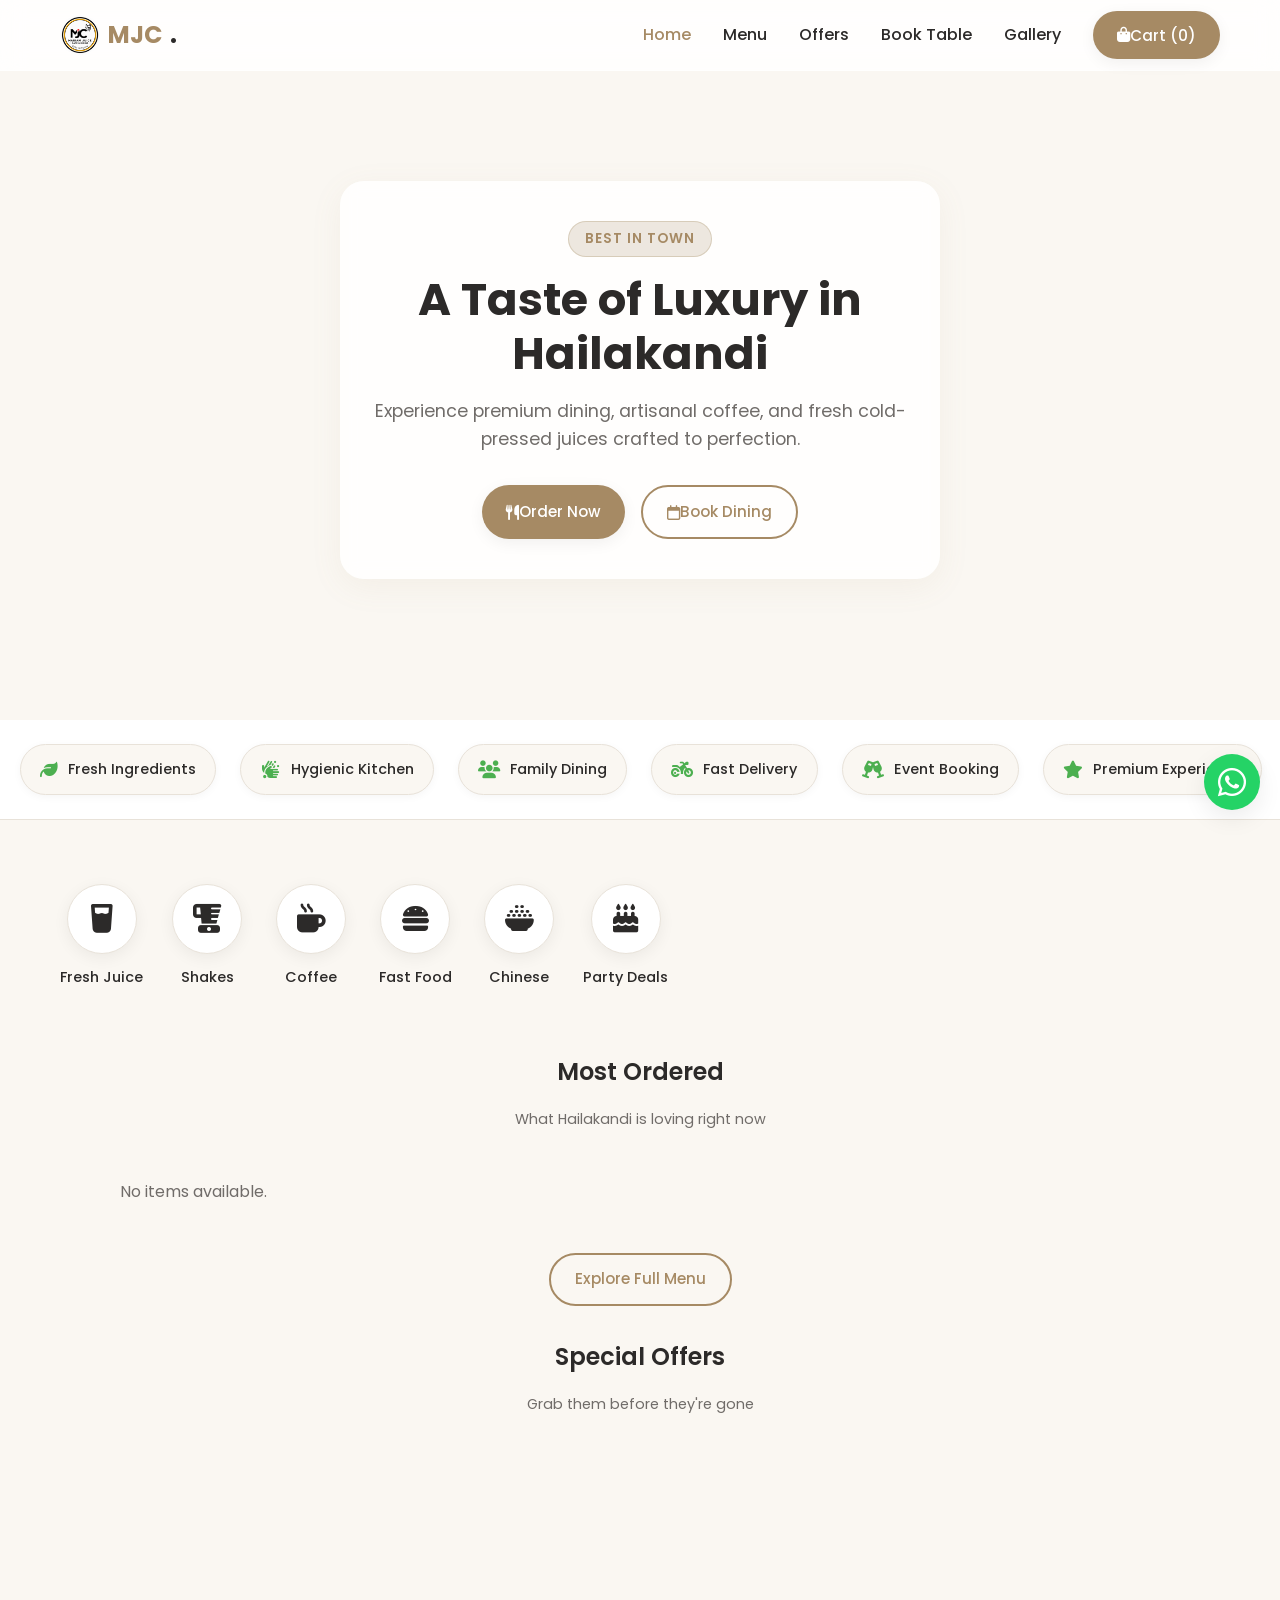
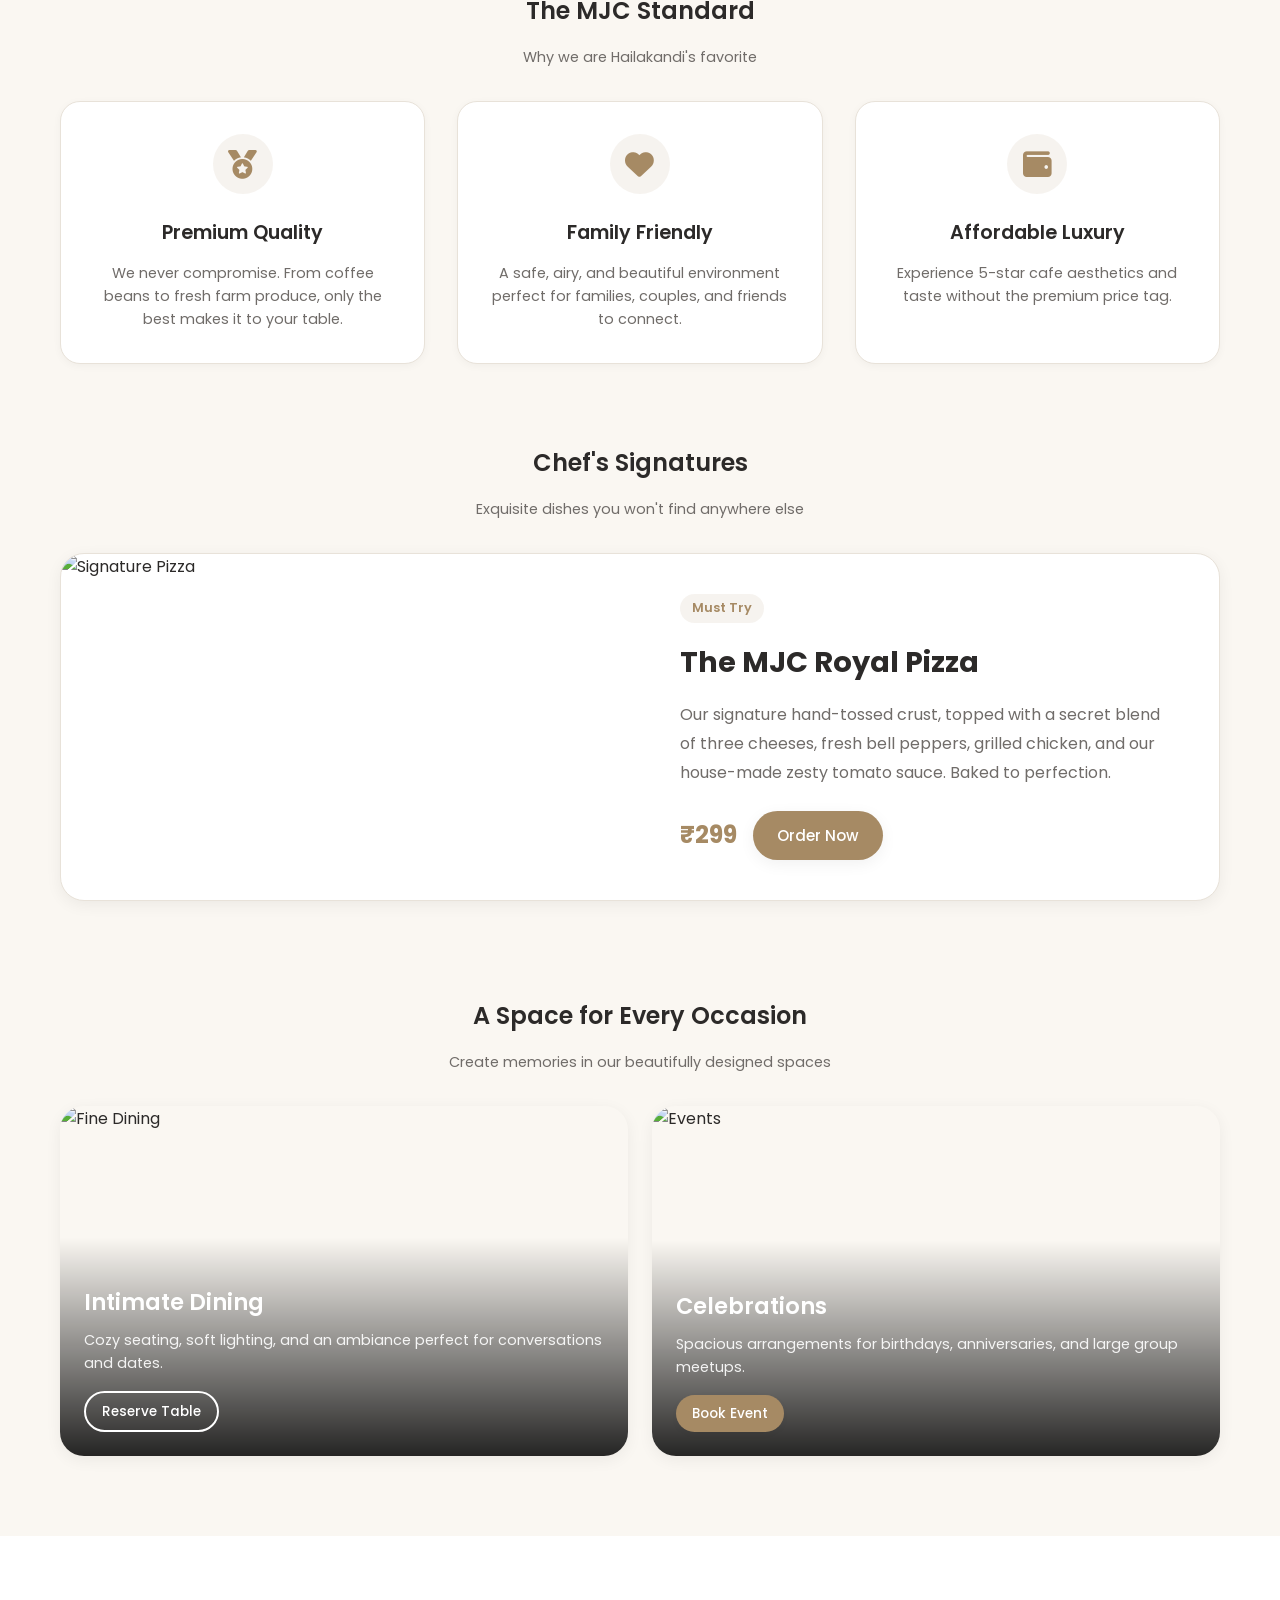
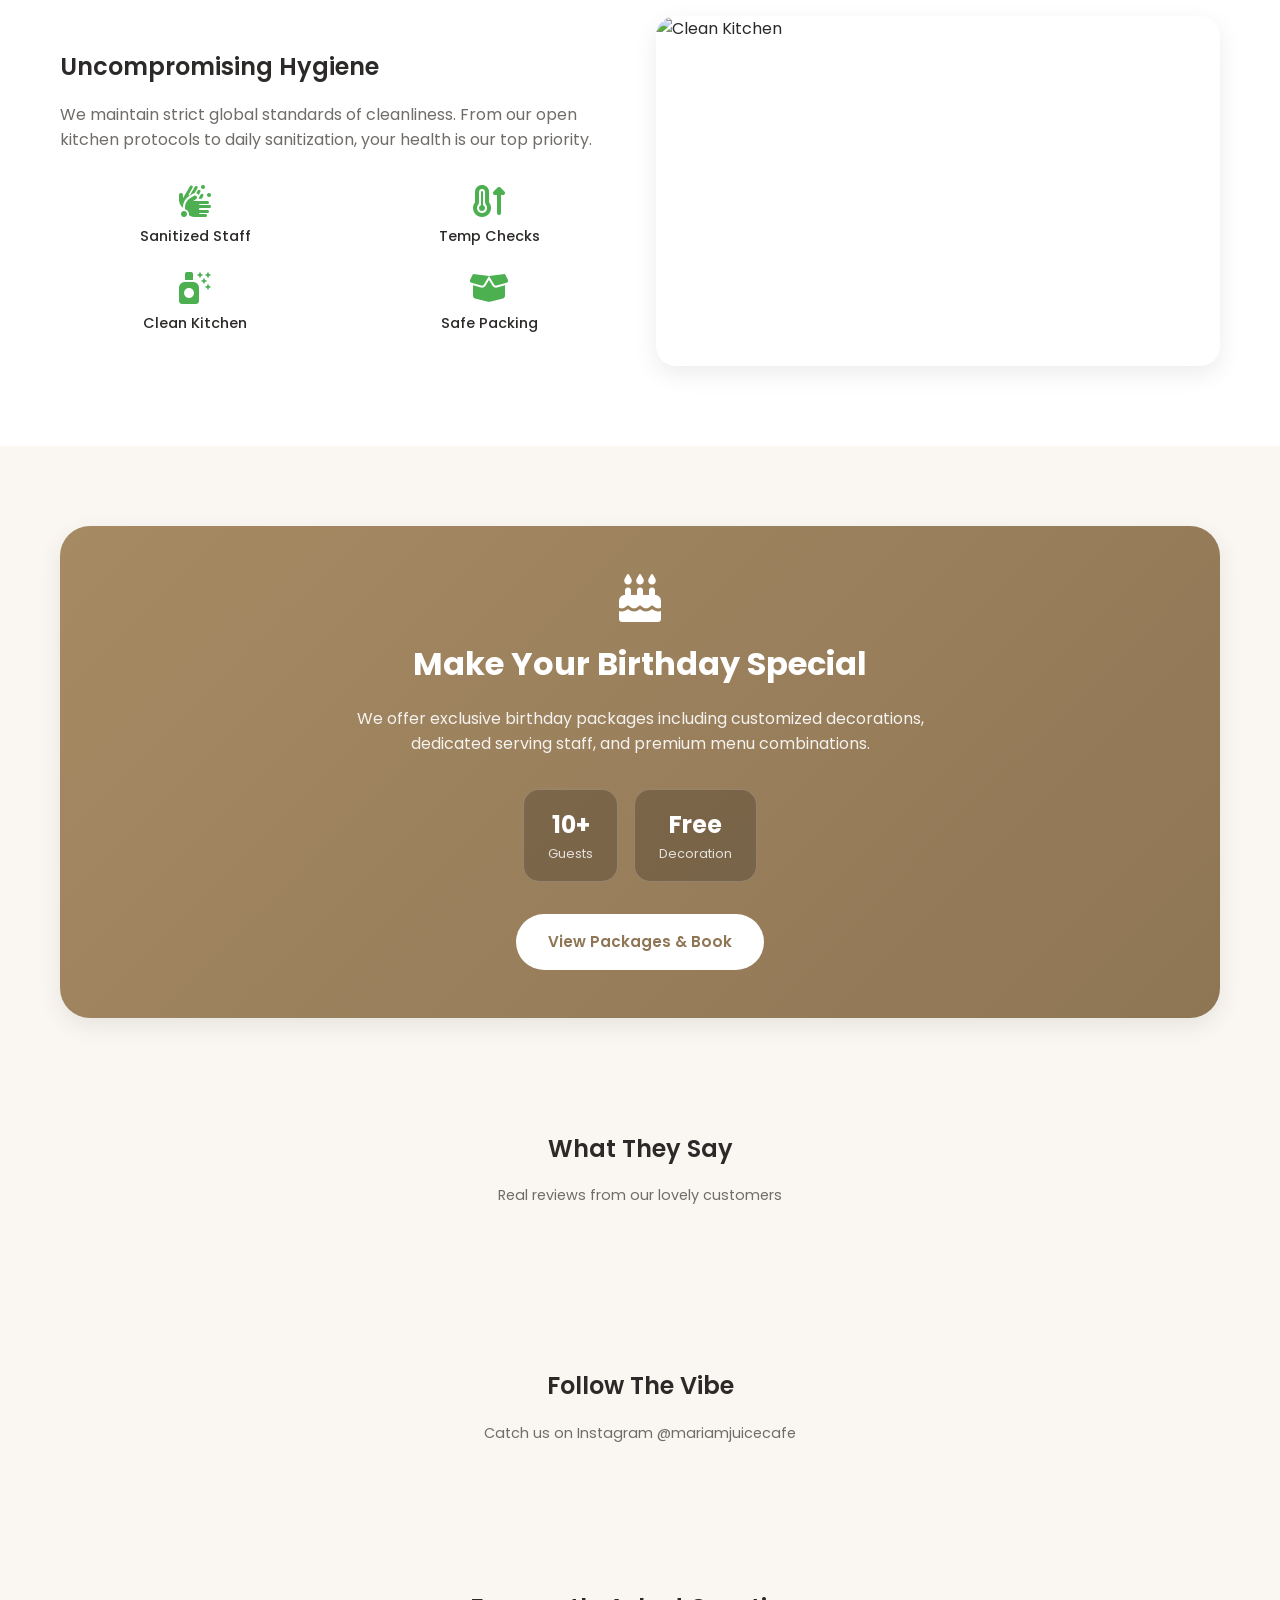
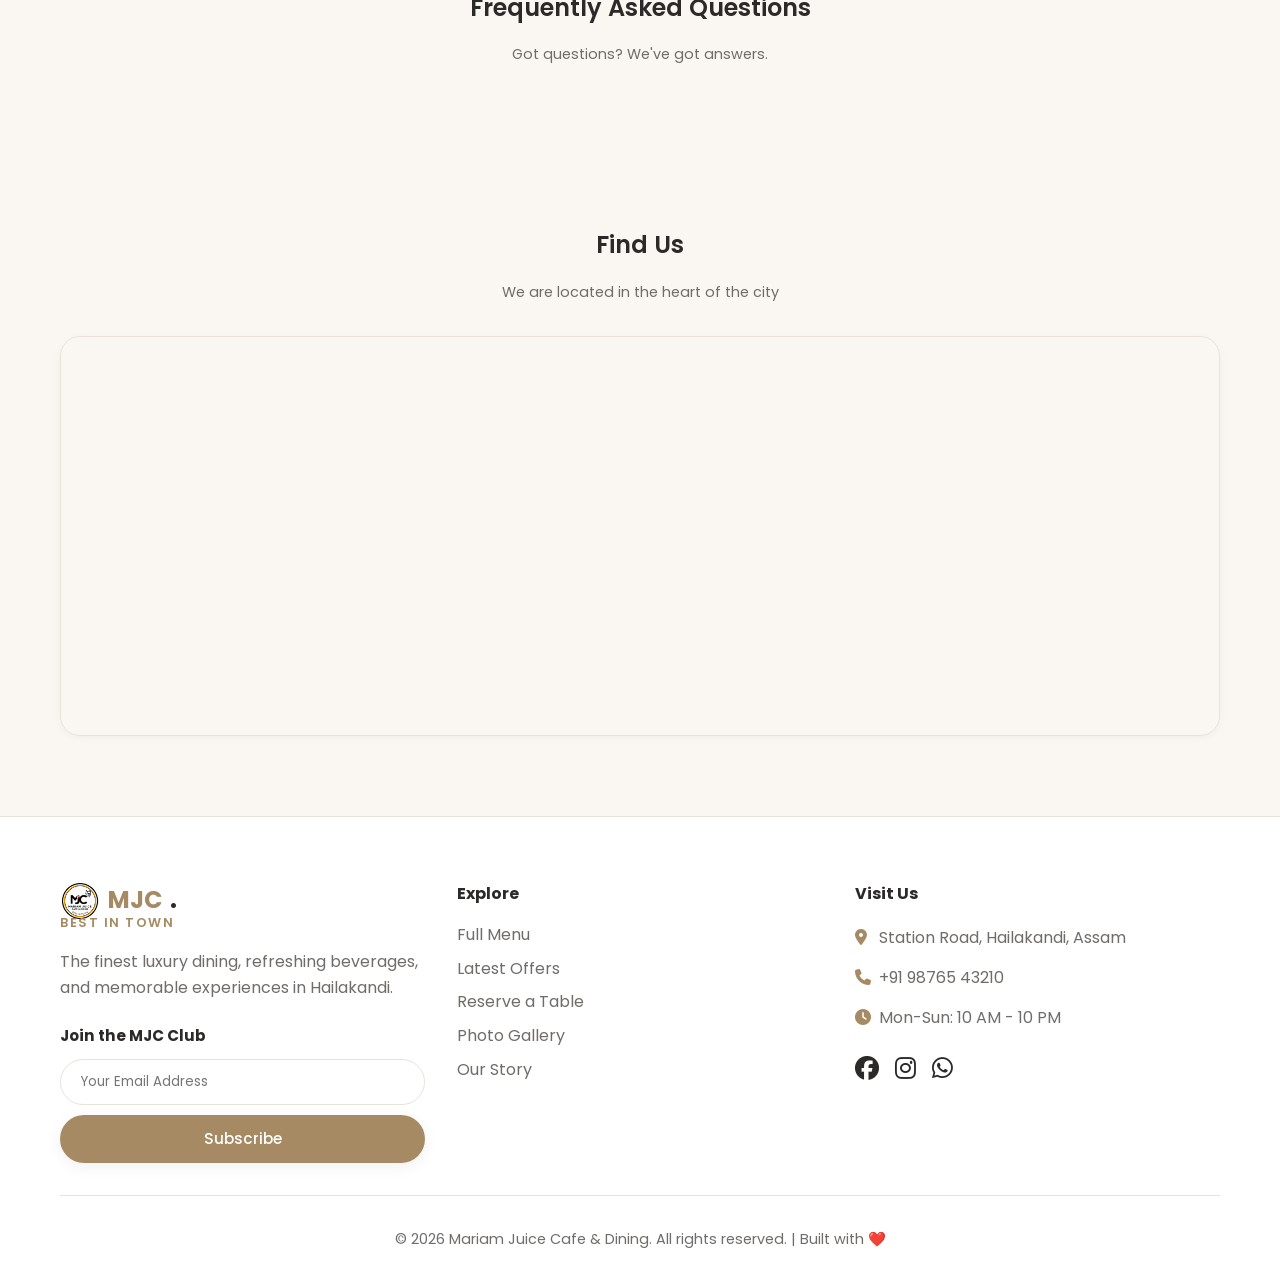
==== index.html @ 902be130 "Initial commit: MJC Dining full platform with admin panel, dynamic offers, WhatsApp checkout fix, ga" ====
<!DOCTYPE html>
<html lang="en">
<head>
    <meta charset="UTF-8">
    <meta name="viewport" content="width=device-width, initial-scale=1.0, maximum-scale=1.0, user-scalable=no">
    <title>Mariam Juice Cafe & Dining | Premium Dining & Delivery in Hailakandi</title>
    <meta name="description" content="Experience premium dining, fresh juices, and the best food in Hailakandi. Order online or book a table for family gatherings and birthday parties at Mariam Juice Cafe & Dining.">
    <meta name="keywords" content="best cafe in Hailakandi, juice cafe in Hailakandi, birthday party cafe in Hailakandi, family dining in Hailakandi, MJC">
    
    <!-- Styles -->
    <link rel="stylesheet" href="css/style.css">
    <link rel="stylesheet" href="css/responsive.css">
    <link rel="stylesheet" href="css/animations.css">
    <link rel="stylesheet" href="https://cdnjs.cloudflare.com/ajax/libs/font-awesome/6.4.0/css/all.min.css">
    <link rel="preload" href="https://fonts.googleapis.com/css2?family=Poppins:wght@300;400;500;600;700&display=swap" as="style">
</head>
<body>
    <!-- Global Loader -->
    <div id="page-loader" class="page-loader"><div class="loader-spinner"></div></div>

    <!-- Promo Banner Modal -->
    <div class="promo-overlay" id="promo-overlay" onclick="closePromo()">
        <div class="promo-modal" onclick="event.stopPropagation()">
            <button class="promo-close" onclick="closePromo()"><i class="fa-solid fa-xmark"></i></button>
            <img src="" id="promo-image" alt="Special Offer">
        </div>
    </div>

    <!-- Header -->
    <header class="header">
        <div class="container">
            <a href="index.html" class="logo">
                <img src="Image.jpg" alt="MJC Logo" class="brand-logo">
                MJC<span>.</span>
            </a>
            <nav class="desktop-nav">
                <a href="index.html" style="color: var(--primary-color);">Home</a>
                <a href="menu.html">Menu</a>
                <a href="offers.html">Offers</a>
                <a href="booking.html">Book Table</a>
                <a href="gallery.html">Gallery</a>
                <button class="btn btn-primary" onclick="toggleCart()"><i class="fa-solid fa-bag-shopping"></i> Cart (0)</button>
            </nav>
            <button class="mobile-menu-btn" aria-label="Menu" onclick="toggleMobileMenu()"><i class="fa-solid fa-bars"></i></button>
        </div>
    </header>

    <main>
        <!-- 1. PREMIUM HERO SECTION -->
        <section class="hero">
            <div class="container">
                <div class="hero-content animate-fade-in" id="dynamic-hero-container">
                    <span style="display:inline-block; background:rgba(166,138,100,0.2); color:var(--primary-color); padding:0.4rem 1rem; border-radius:30px; font-weight:600; font-size:0.85rem; letter-spacing:1px; margin-bottom:1rem; text-transform:uppercase; border:1px solid rgba(166,138,100,0.3);">Best In Town</span>
                    <h1 style="font-size: 2.8rem; font-weight: 700;">A Taste of Luxury in Hailakandi</h1>
                    <p style="font-size: 1.1rem;">Experience premium dining, artisanal coffee, and fresh cold-pressed juices crafted to perfection.</p>
                    <div class="hero-cta">
                        <a href="menu.html" class="btn btn-primary"><i class="fa-solid fa-utensils mr-2"></i> Order Now</a>
                        <a href="booking.html" class="btn btn-outline"><i class="fa-regular fa-calendar mr-2"></i> Book Dining</a>
                    </div>
                </div>
            </div>
        </section>

        <!-- 2. TRUST BAR -->
        <section class="trust-bar animate-fade-in delay-100">
            <div class="trust-item"><i class="fa-solid fa-leaf"></i> Fresh Ingredients</div>
            <div class="trust-item"><i class="fa-solid fa-hands-bubbles"></i> Hygienic Kitchen</div>
            <div class="trust-item"><i class="fa-solid fa-users"></i> Family Dining</div>
            <div class="trust-item"><i class="fa-solid fa-motorcycle"></i> Fast Delivery</div>
            <div class="trust-item"><i class="fa-solid fa-champagne-glasses"></i> Event Booking</div>
            <div class="trust-item"><i class="fa-solid fa-star"></i> Premium Experience</div>
        </section>

        <!-- 3. QUICK CATEGORY NAVIGATION -->
        <section class="categories container animate-fade-in delay-200">
            <div class="category-scroll">
                <div class="category-item" onclick="window.location.href='menu.html?cat=juice'">
                    <div class="category-icon"><i class="fa-solid fa-glass-water"></i></div>
                    <span>Fresh Juice</span>
                </div>
                <div class="category-item" onclick="window.location.href='menu.html?cat=shakes'">
                    <div class="category-icon"><i class="fa-solid fa-blender"></i></div>
                    <span>Shakes</span>
                </div>
                <div class="category-item" onclick="window.location.href='menu.html?cat=coffee'">
                    <div class="category-icon"><i class="fa-solid fa-mug-hot"></i></div>
                    <span>Coffee</span>
                </div>
                <div class="category-item" onclick="window.location.href='menu.html?cat=fastfood'">
                    <div class="category-icon"><i class="fa-solid fa-burger"></i></div>
                    <span>Fast Food</span>
                </div>
                <div class="category-item" onclick="window.location.href='menu.html?cat=chinese'">
                    <div class="category-icon"><i class="fa-solid fa-bowl-rice"></i></div>
                    <span>Chinese</span>
                </div>
                <div class="category-item" onclick="window.location.href='menu.html?cat=dining'">
                    <div class="category-icon"><i class="fa-solid fa-cake-candles"></i></div>
                    <span>Party Deals</span>
                </div>
            </div>
        </section>

        <!-- 4. FEATURED BEST SELLERS -->
        <section class="container mb-4">
            <h2 class="section-title">Most Ordered</h2>
            <span class="section-subtitle">What Hailakandi is loving right now</span>
            
            <div class="food-grid" id="dynamic-bestsellers-container">
                <!-- Bestsellers injected via JS -->
                <div class="skeleton" style="height: 250px; border-radius: 16px;"></div>
                <div class="skeleton" style="height: 250px; border-radius: 16px;"></div>
                <div class="skeleton" style="height: 250px; border-radius: 16px;"></div>
            </div>
            
            <div class="text-center mt-3" style="margin-top: 2rem;">
                <a href="menu.html" class="btn btn-outline">Explore Full Menu</a>
            </div>
        </section>

        <!-- DYNAMIC OFFERS SECTION -->
        <section class="container mb-4" style="padding-bottom: 2rem;">
            <h2 class="section-title">Special Offers</h2>
            <span class="section-subtitle">Grab them before they're gone</span>
            <div id="dynamic-offers-container" style="display: flex; gap: 1.5rem; overflow-x: auto; padding: 1rem 5px; scrollbar-width: none; scroll-snap-type: x mandatory;">
                <!-- Offers injected via JS -->
            </div>
        </section>

        <!-- 5. WHY CHOOSE MARIAM JUICE CAFE -->
        <section class="container mb-4" style="padding-top: 3rem; padding-bottom: 3rem;">
            <h2 class="section-title">The MJC Standard</h2>
            <span class="section-subtitle">Why we are Hailakandi's favorite</span>
            
            <div class="why-grid">
                <div class="why-card">
                    <div class="why-icon"><i class="fa-solid fa-medal"></i></div>
                    <h3 class="why-title">Premium Quality</h3>
                    <p class="why-desc">We never compromise. From coffee beans to fresh farm produce, only the best makes it to your table.</p>
                </div>
                <div class="why-card">
                    <div class="why-icon"><i class="fa-solid fa-heart"></i></div>
                    <h3 class="why-title">Family Friendly</h3>
                    <p class="why-desc">A safe, airy, and beautiful environment perfect for families, couples, and friends to connect.</p>
                </div>
                <div class="why-card">
                    <div class="why-icon"><i class="fa-solid fa-wallet"></i></div>
                    <h3 class="why-title">Affordable Luxury</h3>
                    <p class="why-desc">Experience 5-star cafe aesthetics and taste without the premium price tag.</p>
                </div>
            </div>
        </section>

        <!-- 6. SIGNATURE SPECIALS SECTION -->
        <section class="container mb-4" style="padding-bottom: 2rem;">
            <h2 class="section-title">Chef's Signatures</h2>
            <span class="section-subtitle">Exquisite dishes you won't find anywhere else</span>

            <div class="signature-card hover-lift">
                <img src="https://images.unsplash.com/photo-1600803907087-f56d462fd26b?q=80&w=800&auto=format&fit=crop" alt="Signature Pizza" class="signature-img" loading="lazy">
                <div class="signature-content">
                    <span class="signature-badge">Must Try</span>
                    <h3 style="font-size: 1.8rem; margin-bottom: 1rem;">The MJC Royal Pizza</h3>
                    <p style="color: var(--text-light); margin-bottom: 1.5rem; line-height: 1.8;">Our signature hand-tossed crust, topped with a secret blend of three cheeses, fresh bell peppers, grilled chicken, and our house-made zesty tomato sauce. Baked to perfection.</p>
                    <div style="display: flex; align-items: center; gap: 1rem;">
                        <span style="font-size: 1.5rem; font-weight: 700; color: var(--primary-color);">₹299</span>
                        <button class="btn btn-primary" onclick="addToCart(10, 'The MJC Royal Pizza', 299)">Order Now</button>
                    </div>
                </div>
            </div>
        </section>

        <!-- 7. DINING EXPERIENCE SHOWCASE -->
        <section class="container mb-4" style="padding-bottom: 3rem;">
            <h2 class="section-title">A Space for Every Occasion</h2>
            <span class="section-subtitle">Create memories in our beautifully designed spaces</span>
            
            <div class="experience-grid">
                <div class="experience-card">
                    <img src="https://images.unsplash.com/photo-1555396273-367ea4eb4db5?q=80&w=800&auto=format&fit=crop" alt="Fine Dining" loading="lazy">
                    <div class="experience-overlay">
                        <h3 class="experience-title">Intimate Dining</h3>
                        <p class="experience-desc">Cozy seating, soft lighting, and an ambiance perfect for conversations and dates.</p>
                        <a href="booking.html" class="btn btn-outline" style="border-color: white; color: white; padding: 0.5rem 1rem; font-size: 0.85rem;">Reserve Table</a>
                    </div>
                </div>
                <div class="experience-card">
                    <img src="https://images.unsplash.com/photo-1530103862676-de8892437190?q=80&w=800&auto=format&fit=crop" alt="Events" loading="lazy">
                    <div class="experience-overlay">
                        <h3 class="experience-title">Celebrations</h3>
                        <p class="experience-desc">Spacious arrangements for birthdays, anniversaries, and large group meetups.</p>
                        <a href="booking.html" class="btn btn-primary" style="padding: 0.5rem 1rem; font-size: 0.85rem;">Book Event</a>
                    </div>
                </div>
            </div>
        </section>

        <!-- 8. HYGIENE & SAFETY SECTION -->
        <section class="hygiene-section">
            <div class="container hygiene-content">
                <div class="hygiene-text">
                    <h2 class="section-title" style="text-align: left;">Uncompromising Hygiene</h2>
                    <p style="color: var(--text-light);">We maintain strict global standards of cleanliness. From our open kitchen protocols to daily sanitization, your health is our top priority.</p>
                    <div class="hygiene-features">
                        <div class="hygiene-feature">
                            <i class="fa-solid fa-hands-bubbles hygiene-icon"></i>
                            <p>Sanitized Staff</p>
                        </div>
                        <div class="hygiene-feature">
                            <i class="fa-solid fa-temperature-arrow-up hygiene-icon"></i>
                            <p>Temp Checks</p>
                        </div>
                        <div class="hygiene-feature">
                            <i class="fa-solid fa-spray-can-sparkles hygiene-icon"></i>
                            <p>Clean Kitchen</p>
                        </div>
                        <div class="hygiene-feature">
                            <i class="fa-solid fa-box-open hygiene-icon"></i>
                            <p>Safe Packing</p>
                        </div>
                    </div>
                </div>
                <div style="flex: 1; border-radius: 20px; overflow: hidden; box-shadow: var(--shadow-lg);">
                    <img src="https://images.unsplash.com/photo-1583394838336-acd977736f90?q=80&w=800&auto=format&fit=crop" alt="Clean Kitchen" loading="lazy" style="width: 100%; height: 350px; object-fit: cover;">
                </div>
            </div>
        </section>

        <!-- 10. BIRTHDAY & EVENT BOOKING SECTION -->
        <section class="container" style="padding: 5rem 20px;">
            <div style="background: linear-gradient(135deg, var(--primary-color), var(--primary-dark)); border-radius: 30px; padding: 3rem 2rem; color: white; text-align: center; box-shadow: var(--shadow-lg);">
                <i class="fa-solid fa-cake-candles" style="font-size: 3rem; margin-bottom: 1rem; color: #FFF;"></i>
                <h2 style="font-size: 2rem; font-weight: 700; margin-bottom: 1rem;">Make Your Birthday Special</h2>
                <p style="max-width: 600px; margin: 0 auto 2rem; opacity: 0.9;">We offer exclusive birthday packages including customized decorations, dedicated serving staff, and premium menu combinations.</p>
                <div style="display: flex; justify-content: center; gap: 1rem; flex-wrap: wrap;">
                    <div style="background: rgba(0,0,0,0.2); padding: 1rem 1.5rem; border-radius: 16px; border: 1px solid rgba(255,255,255,0.2);">
                        <div style="font-size: 1.5rem; font-weight: 700;">10+</div>
                        <div style="font-size: 0.8rem; opacity: 0.8;">Guests</div>
                    </div>
                    <div style="background: rgba(0,0,0,0.2); padding: 1rem 1.5rem; border-radius: 16px; border: 1px solid rgba(255,255,255,0.2);">
                        <div style="font-size: 1.5rem; font-weight: 700;">Free</div>
                        <div style="font-size: 0.8rem; opacity: 0.8;">Decoration</div>
                    </div>
                </div>
                <a href="booking.html" class="btn" style="background: white; color: var(--primary-dark); margin-top: 2rem; padding: 1rem 2rem; font-weight: 600;">View Packages & Book</a>
            </div>
        </section>

        <!-- 13. CUSTOMER TESTIMONIALS -->
        <section class="container mb-4" style="padding-top: 2rem;">
            <h2 class="section-title">What They Say</h2>
            <span class="section-subtitle">Real reviews from our lovely customers</span>
            
            <div class="testimonial-scroll" id="dynamic-testimonials-container">
                <!-- Testimonials injected via JS -->
            </div>
        </section>

        <!-- 14. INSTAGRAM / REELS INSPIRED SECTION -->
        <section class="container mb-4" style="padding-top: 3rem;">
            <h2 class="section-title">Follow The Vibe</h2>
            <span class="section-subtitle">Catch us on Instagram @mariamjuicecafe</span>
            
            <div class="reels-scroll" id="dynamic-reels-container">
                <!-- Reels injected via JS -->
            </div>
        </section>

        <!-- 15. FAQ SECTION -->
        <section class="container mb-4" style="padding-top: 3rem; padding-bottom: 3rem;">
            <h2 class="section-title">Frequently Asked Questions</h2>
            <span class="section-subtitle">Got questions? We've got answers.</span>
            
            <div class="faq-container" id="dynamic-faq-container">
                <!-- FAQs injected via JS -->
            </div>
        </section>

        <!-- GOOGLE MAPS LOCATION SECTION -->
        <section class="container mb-4" style="padding-top: 3rem; padding-bottom: 3rem;">
            <h2 class="section-title">Find Us</h2>
            <span class="section-subtitle">We are located in the heart of the city</span>
            <div style="border-radius: 20px; overflow: hidden; box-shadow: var(--shadow-sm); border: 1px solid var(--border-color); height: 400px; width: 100%;">
                <iframe src="https://www.google.com/maps/embed?pb=!1m18!1m12!1m3!1d14486.279815033486!2d92.5539708!3d24.6816568!2m3!1f0!2f0!3f0!3m2!1i1024!2i768!4f13.1!3m3!1m2!1s0x374e2d3bb7e5c947%3A0xc6e4b9be5ea42a17!2sHailakandi%2C%20Assam!5e0!3m2!1sen!2sin!4v1700000000000!5m2!1sen!2sin" width="100%" height="100%" style="border:0;" allowfullscreen="" loading="lazy" referrerpolicy="no-referrer-when-downgrade"></iframe>
            </div>
        </section>

    </main>

    <!-- 16 & 17. PREMIUM FOOTER WITH MAPS -->
    <footer>
        <div class="container">
            <div class="footer-content" style="grid-template-columns: repeat(auto-fit, minmax(250px, 1fr));">
                
                <!-- Brand & Newsletter -->
                <div class="footer-brand">
                    <a href="index.html" class="logo"><img src="Image.jpg" alt="MJC Logo" class="brand-logo"> MJC<span>.</span></a>
                    <span style="display:block; font-size:0.8rem; color:var(--primary-color); font-weight:600; letter-spacing:1.5px; text-transform:uppercase; margin-bottom:1rem; margin-top:-0.5rem;">Best In Town</span>
                    <p style="margin-bottom: 1.5rem;">The finest luxury dining, refreshing beverages, and memorable experiences in Hailakandi.</p>
                    
                    <div class="footer-newsletter">
                        <h4 style="margin-bottom: 10px; font-size: 0.95rem;">Join the MJC Club</h4>
                        <input type="email" placeholder="Your Email Address">
                        <button class="btn btn-primary">Subscribe</button>
                    </div>
                </div>
                
                <!-- Quick Links -->
                <div class="footer-links">
                    <h4>Explore</h4>
                    <ul>
                        <li><a href="menu.html">Full Menu</a></li>
                        <li><a href="offers.html">Latest Offers</a></li>
                        <li><a href="booking.html">Reserve a Table</a></li>
                        <li><a href="gallery.html">Photo Gallery</a></li>
                        <li><a href="about.html">Our Story</a></li>
                    </ul>
                </div>

                <!-- Contact Info -->
                <div class="footer-links">
                    <h4>Visit Us</h4>
                    <ul style="color: var(--text-light); line-height: 2;">
                        <li><i class="fa-solid fa-location-dot" style="width: 20px; color: var(--primary-color);"></i> Station Road, Hailakandi, Assam</li>
                        <li><i class="fa-solid fa-phone" style="width: 20px; color: var(--primary-color);"></i> +91 98765 43210</li>
                        <li><i class="fa-solid fa-clock" style="width: 20px; color: var(--primary-color);"></i> Mon-Sun: 10 AM - 10 PM</li>
                    </ul>
                    <div style="margin-top: 1rem; display: flex; gap: 1rem;">
                        <a href="#" aria-label="Facebook" style="font-size: 1.5rem; color: var(--text-main); transition: color 0.2s;"><i class="fa-brands fa-facebook"></i></a>
                        <a href="#" aria-label="Instagram" style="font-size: 1.5rem; color: var(--text-main); transition: color 0.2s;"><i class="fa-brands fa-instagram"></i></a>
                        <a href="https://wa.me/919876543210" target="_blank" aria-label="WhatsApp" style="font-size: 1.5rem; color: var(--text-main); transition: color 0.2s;"><i class="fa-brands fa-whatsapp"></i></a>
                    </div>
                </div>
            </div>
            
            <div class="footer-bottom">
                <p>&copy; 2026 Mariam Juice Cafe & Dining. All rights reserved. | Built with ❤️</p>
            </div>
        </div>
    </footer>

    <!-- Mobile Bottom Navigation -->
    <nav class="bottom-nav">
        <a href="index.html" class="nav-item active">
            <i class="fa-solid fa-house nav-icon"></i>
            <span class="nav-label">Home</span>
        </a>
        <a href="menu.html" class="nav-item">
            <i class="fa-solid fa-utensils nav-icon"></i>
            <span class="nav-label">Menu</span>
        </a>
        <a href="booking.html" class="nav-item">
            <i class="fa-regular fa-calendar-check nav-icon"></i>
            <span class="nav-label">Book</span>
        </a>
        <a href="#" class="nav-item" onclick="toggleCart(); return false;">
            <i class="fa-solid fa-bag-shopping nav-icon"></i>
            <span class="nav-label">Cart</span>
        </a>
    </nav>

    <!-- Floating WhatsApp Button -->
    <a href="https://wa.me/919876543210" class="floating-whatsapp" target="_blank" aria-label="Chat on WhatsApp">
        <i class="fa-brands fa-whatsapp"></i>
    </a>

    <!-- Cart Overlay & Drawer -->
    <div class="cart-overlay" onclick="toggleCart()"></div>
    <div class="cart-drawer" id="cart-drawer">
        <div class="cart-header">
            <h3>Your Order</h3>
            <button onclick="toggleCart()" style="font-size: 1.2rem; color: var(--text-light); border:none; background:none; cursor:pointer;"><i class="fa-solid fa-xmark"></i></button>
        </div>
        <div class="cart-items" id="cart-items-container"></div>
        <div class="cart-footer">
            <div class="form-group" style="margin-bottom: 0.5rem;">
                <input type="text" id="cart-name" class="form-control" placeholder="Your Name *" required style="padding: 0.6rem 1rem; font-size: 0.9rem;">
            </div>
            <div class="form-group" style="margin-bottom: 0.5rem;">
                <input type="text" id="cart-phone" class="form-control" placeholder="Contact Number *" required style="padding: 0.6rem 1rem; font-size: 0.9rem;">
            </div>
            <div class="form-group" style="margin-bottom: 0.5rem;">
                <textarea id="cart-address" class="form-control" placeholder="Delivery Address *" required style="padding: 0.6rem 1rem; font-size: 0.9rem; min-height: 60px;"></textarea>
            </div>
            <div class="form-group" style="margin-bottom: 1rem;">
                <input type="text" id="cart-coupon" class="form-control" placeholder="Coupon Code (Optional)" style="padding: 0.6rem 1rem; font-size: 0.9rem; border: 1px dashed var(--primary-color);">
            </div>
            <div style="display: flex; justify-content: space-between; margin-bottom: 1rem; font-weight: 600; font-size: 1.1rem;">
                <span>Total:</span>
                <span id="cart-total-price">₹0</span>
            </div>
            <button class="btn btn-primary" style="width: 100%; border:none; cursor:pointer;" onclick="checkoutViaWhatsApp()">
                <i class="fa-brands fa-whatsapp" style="margin-right: 8px;"></i> Checkout via WhatsApp
            </button>
        </div>
    </div>

    <!-- Mobile Nav Drawer -->
    <div class="mobile-nav-drawer" id="mobile-nav-drawer">
        <div style="display:flex; justify-content:space-between; align-items:center; margin-bottom:2rem;">
            <h2 style="font-size:1.5rem; color:var(--primary-color);">MJC.</h2>
            <button onclick="toggleMobileMenu()" style="font-size:1.5rem; color:var(--text-main);"><i class="fa-solid fa-xmark"></i></button>
        </div>
        <a href="index.html">Home</a>
        <a href="menu.html">Menu</a>
        <a href="offers.html">Offers</a>
        <a href="booking.html">Book Table</a>
        <a href="gallery.html">Gallery</a>
        <a href="about.html">About</a>
        <a href="contact.html">Contact</a>
    </div>

    <!-- Scripts -->
    <script src="https://cdn.jsdelivr.net/npm/@supabase/supabase-js@2"></script>
    <script src="js/supabase.js"></script>
    <script src="js/app.js"></script>
    <script src="js/cart.js?v=3"></script>
    <script>
        // FAQ Accordion Logic for Homepage
        document.addEventListener('DOMContentLoaded', () => {
            const faqItems = document.querySelectorAll('.faq-item');
            faqItems.forEach(item => {
                const questionBtn = item.querySelector('.faq-question');
                questionBtn.addEventListener('click', () => {
                    const isActive = item.classList.contains('active');
                    
                    // Close all
                    faqItems.forEach(faq => faq.classList.remove('active'));
                    
                    // Toggle current
                    if (!isActive) {
                        item.classList.add('active');
                    }
                });
            });
        });
    </script>
</body>
</html>
---- css/style.css ----
/* Google Fonts: Poppins */
@import url('https://fonts.googleapis.com/css2?family=Poppins:wght@300;400;500;600;700&display=swap');

:root {
  /* Color Palette */
  --bg-color: #FAF7F2;
  --surface-color: #FFFFFF;
  --primary-color: #A68A64; /* Light coffee / beige */
  --primary-dark: #8E7554;
  --accent-color: #4CAF50; /* Subtle green accent */
  --text-main: #2C2A29;
  --text-light: #706C69;
  --text-inverse: #FFFFFF;
  --border-color: #E8E2D9;
  
  /* Glassmorphism */
  --glass-bg: rgba(255, 255, 255, 0.85);
  --glass-border: rgba(255, 255, 255, 0.5);
  --glass-shadow: 0 8px 32px rgba(166, 138, 100, 0.08);

  /* Shadows */
  --shadow-sm: 0 2px 8px rgba(0,0,0,0.04);
  --shadow-md: 0 4px 16px rgba(0,0,0,0.06);
  --shadow-lg: 0 8px 24px rgba(0,0,0,0.08);

  /* Typography */
  --font-main: 'Poppins', sans-serif;
  
  /* Transitions */
  --transition-fast: 0.2s ease-in-out;
  --transition-smooth: 0.3s cubic-bezier(0.4, 0, 0.2, 1);
}

/* Reset & Base */
* {
  margin: 0;
  padding: 0;
  box-sizing: border-box;
}

html {
  scroll-behavior: smooth;
  font-size: 16px;
}

body {
  font-family: var(--font-main);
  background-color: var(--bg-color);
  color: var(--text-main);
  line-height: 1.6;
  -webkit-font-smoothing: antialiased;
  -moz-osx-font-smoothing: grayscale;
  overflow-x: hidden;
  padding-bottom: 80px; /* Space for bottom nav on mobile */
}

a {
  text-decoration: none;
  color: inherit;
}

ul {
  list-style: none;
}

img {
  max-width: 100%;
  height: auto;
  display: block;
}

button {
  cursor: pointer;
  border: none;
  background: none;
  font-family: inherit;
}

/* Utilities */
.container {
  width: 100%;
  max-width: 1200px;
  margin: 0 auto;
  padding: 0 20px;
}

.section-title {
  font-size: 1.5rem;
  font-weight: 600;
  color: var(--text-main);
  margin-bottom: 1rem;
  text-align: center;
}

.section-subtitle {
  font-size: 0.9rem;
  color: var(--text-light);
  text-align: center;
  margin-bottom: 2rem;
  display: block;
}

/* Buttons */
.btn {
  display: inline-flex;
  align-items: center;
  justify-content: center;
  padding: 0.8rem 1.5rem;
  border-radius: 50px;
  font-weight: 500;
  font-size: 0.95rem;
  transition: var(--transition-smooth);
}

.btn-primary {
  background-color: var(--primary-color);
  color: var(--text-inverse);
  box-shadow: var(--shadow-md);
}

.btn-primary:hover {
  background-color: var(--primary-dark);
  transform: translateY(-2px);
}

.btn-accent {
  background-color: var(--accent-color);
  color: var(--text-inverse);
  box-shadow: var(--shadow-md);
}

.btn-outline {
  border: 2px solid var(--primary-color);
  color: var(--primary-color);
}

/* Header & Glass Navbar */
.header {
  position: fixed;
  top: 0;
  left: 0;
  width: 100%;
  z-index: 1000;
  background: var(--glass-bg);
  backdrop-filter: blur(12px);
  -webkit-backdrop-filter: blur(12px);
  border-bottom: 1px solid var(--glass-border);
  transition: var(--transition-smooth);
}

.header .container {
  display: flex;
  align-items: center;
  justify-content: space-between;
  height: 70px;
}

.logo {
  font-size: 1.5rem;
  font-weight: 700;
  color: var(--primary-color);
  display: flex;
  align-items: center;
  gap: 8px;
}

.logo span {
  color: var(--text-main);
}

.desktop-nav {
  display: none; /* Hidden on mobile by default */
}
.mobile-menu-btn {
  display: block; /* Visible on mobile */
  font-size: 1.5rem;
  color: var(--text-main);
}
@media (min-width: 768px) {
  .mobile-menu-btn { display: none; }
}

/* Hero Section */
.hero {
  padding-top: 100px;
  padding-bottom: 60px;
  min-height: 80vh;
  display: flex;
  align-items: center;
  text-align: center;
  background: linear-gradient(180deg, rgba(250,247,242,0) 0%, rgba(250,247,242,1) 100%), url('https://images.unsplash.com/photo-1554118811-1e0d58224f24?q=80&w=2047&auto=format&fit=crop') center/cover no-repeat;
}

.hero-content {
  background: var(--glass-bg);
  backdrop-filter: blur(8px);
  -webkit-backdrop-filter: blur(8px);
  padding: 2.5rem 1.5rem;
  border-radius: 24px;
  box-shadow: var(--glass-shadow);
  max-width: 600px;
  margin: 0 auto;
}

.hero h1 {
  font-size: 2.5rem;
  line-height: 1.2;
  margin-bottom: 1rem;
  color: var(--text-main);
}

.hero p {
  font-size: 1rem;
  color: var(--text-light);
  margin-bottom: 2rem;
}

.hero-cta {
  display: flex;
  gap: 1rem;
  justify-content: center;
  flex-wrap: wrap;
}

/* Category Scroll */
.categories {
  padding: 3rem 0;
}

.category-scroll {
  display: flex;
  overflow-x: auto;
  gap: 1.5rem;
  padding: 1rem 20px;
  scroll-snap-type: x mandatory;
  -ms-overflow-style: none; /* IE and Edge */
  scrollbar-width: none; /* Firefox */
}

.category-scroll::-webkit-scrollbar {
  display: none;
}

.category-item {
  flex: 0 0 auto;
  scroll-snap-align: start;
  display: flex;
  flex-direction: column;
  align-items: center;
  gap: 0.8rem;
  cursor: pointer;
  transition: var(--transition-fast);
}

.category-icon {
  width: 70px;
  height: 70px;
  border-radius: 50%;
  background: var(--surface-color);
  box-shadow: var(--shadow-md);
  display: flex;
  align-items: center;
  justify-content: center;
  font-size: 1.8rem;
  border: 1px solid var(--border-color);
  transition: var(--transition-fast);
}

.category-item:hover .category-icon {
  transform: translateY(-5px);
  border-color: var(--primary-color);
  box-shadow: var(--shadow-lg);
}

.category-item span {
  font-size: 0.9rem;
  font-weight: 500;
  color: var(--text-main);
}

/* Food Cards / Best Sellers */
.food-grid {
  display: grid;
  grid-template-columns: repeat(auto-fill, minmax(280px, 1fr));
  gap: 2rem;
  padding: 1rem 0;
}

.food-card {
  background: var(--surface-color);
  border-radius: 20px;
  overflow: hidden;
  box-shadow: var(--shadow-sm);
  transition: var(--transition-smooth);
  border: 1px solid var(--border-color);
  display: flex;
  flex-direction: column;
}

.food-card:hover {
  box-shadow: var(--shadow-lg);
  transform: translateY(-5px);
}

.food-img-container {
  position: relative;
  width: 100%;
  height: 200px;
  overflow: hidden;
}

.food-img-container img {
  width: 100%;
  height: 100%;
  object-fit: cover;
  transition: transform 0.5s ease;
}

.food-card:hover .food-img-container img {
  transform: scale(1.05);
}

.food-badge {
  position: absolute;
  top: 10px;
  left: 10px;
  background: var(--glass-bg);
  backdrop-filter: blur(4px);
  padding: 4px 12px;
  border-radius: 20px;
  font-size: 0.75rem;
  font-weight: 600;
  color: var(--accent-color);
}

.food-info {
  padding: 1.2rem;
  flex-grow: 1;
  display: flex;
  flex-direction: column;
}

.food-title {
  font-size: 1.1rem;
  font-weight: 600;
  margin-bottom: 0.3rem;
}

.food-desc {
  font-size: 0.85rem;
  color: var(--text-light);
  margin-bottom: 1rem;
  display: -webkit-box;
  -webkit-line-clamp: 2;
  -webkit-box-orient: vertical;
  overflow: hidden;
}

.food-footer {
  margin-top: auto;
  display: flex;
  justify-content: space-between;
  align-items: center;
}

.food-price {
  font-size: 1.2rem;
  font-weight: 700;
  color: var(--primary-color);
}

.add-btn {
  background: var(--surface-color);
  border: 1px solid var(--primary-color);
  color: var(--primary-color);
  width: 36px;
  height: 36px;
  border-radius: 50%;
  display: flex;
  align-items: center;
  justify-content: center;
  font-size: 1.2rem;
  transition: var(--transition-fast);
}

.add-btn:hover {
  background: var(--primary-color);
  color: var(--text-inverse);
}

/* Hygiene Section */
.hygiene-section {
  padding: 5rem 0;
  background: var(--surface-color);
}

.hygiene-content {
  display: flex;
  flex-direction: column;
  gap: 2rem;
  align-items: center;
}

.hygiene-text {
  text-align: center;
}

.hygiene-features {
  display: grid;
  grid-template-columns: 1fr 1fr;
  gap: 1.5rem;
  margin-top: 2rem;
}

.hygiene-feature {
  display: flex;
  flex-direction: column;
  align-items: center;
  text-align: center;
  gap: 0.5rem;
}

.hygiene-icon {
  font-size: 2rem;
  color: var(--accent-color);
}

.hygiene-feature p {
  font-size: 0.9rem;
  font-weight: 500;
}

/* Mobile Bottom Navigation */
.bottom-nav {
  position: fixed;
  bottom: 0;
  left: 0;
  width: 100%;
  background: var(--glass-bg);
  backdrop-filter: blur(12px);
  -webkit-backdrop-filter: blur(12px);
  border-top: 1px solid var(--glass-border);
  display: flex;
  justify-content: space-around;
  padding: 0.8rem 0;
  z-index: 1000;
  box-shadow: 0 -4px 16px rgba(0,0,0,0.03);
}

.nav-item {
  display: flex;
  flex-direction: column;
  align-items: center;
  gap: 4px;
  color: var(--text-light);
  transition: var(--transition-fast);
}

.nav-item.active {
  color: var(--primary-color);
}

.nav-icon {
  font-size: 1.4rem;
}

.nav-label {
  font-size: 0.7rem;
  font-weight: 500;
}

/* Floating Elements */
.floating-whatsapp {
  position: fixed;
  bottom: 90px;
  right: 20px;
  background-color: #25D366;
  color: white;
  width: 56px;
  height: 56px;
  border-radius: 50%;
  display: flex;
  align-items: center;
  justify-content: center;
  font-size: 2rem;
  box-shadow: var(--shadow-lg);
  z-index: 999;
  transition: var(--transition-fast);
}

.floating-whatsapp:hover {
  transform: scale(1.1);
}

/* Cart Drawer */
.cart-drawer {
  position: fixed;
  top: 0;
  right: -100%;
  width: 100%;
  max-width: 400px;
  height: 100vh;
  background: var(--surface-color);
  z-index: 1001;
  box-shadow: -4px 0 24px rgba(0,0,0,0.1);
  transition: right 0.3s cubic-bezier(0.4, 0, 0.2, 1);
  display: flex;
  flex-direction: column;
}

.cart-drawer.open {
  right: 0;
}

.cart-header {
  padding: 1.5rem;
  border-bottom: 1px solid var(--border-color);
  display: flex;
  justify-content: space-between;
  align-items: center;
}

.cart-items {
  flex-grow: 1;
  overflow-y: auto;
  padding: 1.5rem;
}

.cart-footer {
  padding: 1.5rem;
  border-top: 1px solid var(--border-color);
  background: var(--bg-color);
}

.cart-overlay {
  position: fixed;
  top: 0;
  left: 0;
  width: 100%;
  height: 100%;
  background: rgba(0,0,0,0.4);
  z-index: 1000;
  opacity: 0;
  pointer-events: none;
  transition: opacity 0.3s ease;
  backdrop-filter: blur(2px);
}

.cart-overlay.show {
  opacity: 1;
  pointer-events: auto;
}

/* Utility Classes */
.mb-1 { margin-bottom: 0.5rem; }
.mb-2 { margin-bottom: 1rem; }
.mb-3 { margin-bottom: 1.5rem; }
.mb-4 { margin-bottom: 2rem; }
.text-center { text-align: center; }

/* Forms */
.form-group {
  margin-bottom: 1.5rem;
}

.form-control {
  width: 100%;
  padding: 1rem 1.2rem;
  border: 1px solid var(--border-color);
  border-radius: 12px;
  background: var(--surface-color);
  font-family: inherit;
  font-size: 1rem;
  color: var(--text-main);
  transition: var(--transition-fast);
}

.form-control:focus {
  outline: none;
  border-color: var(--primary-color);
  box-shadow: 0 0 0 4px rgba(166, 138, 100, 0.1);
}

textarea.form-control {
  min-height: 120px;
  resize: vertical;
}

/* Footer */
footer {
  background: var(--surface-color);
  padding: 4rem 20px 2rem;
  border-top: 1px solid var(--border-color);
}

.footer-content {
  display: grid;
  grid-template-columns: 1fr;
  gap: 2rem;
  margin-bottom: 2rem;
}

.footer-brand p {
  color: var(--text-light);
  margin-top: 1rem;
}

.footer-links h4 {
  margin-bottom: 1rem;
}

.footer-links ul li {
  margin-bottom: 0.5rem;
}

.footer-links ul li a {
  color: var(--text-light);
  transition: var(--transition-fast);
}

.footer-links ul li a:hover {
  color: var(--primary-color);
}

.footer-bottom {
  text-align: center;
  padding-top: 2rem;
  border-top: 1px solid var(--border-color);
  color: var(--text-light);
  font-size: 0.9rem;
}

/* --- NEW PREMIUM HOMEPAGE SECTIONS --- */

/* 2. Trust Bar */
.trust-bar {
  display: flex;
  overflow-x: auto;
  gap: 1.5rem;
  padding: 1.5rem 20px;
  background: var(--surface-color);
  border-bottom: 1px solid var(--border-color);
  scrollbar-width: none;
  -ms-overflow-style: none;
}
.trust-bar::-webkit-scrollbar { display: none; }
.trust-item {
  flex: 0 0 auto;
  display: flex;
  align-items: center;
  gap: 10px;
  padding: 0.8rem 1.2rem;
  background: var(--bg-color);
  border-radius: 50px;
  border: 1px solid var(--border-color);
  font-size: 0.9rem;
  font-weight: 500;
  color: var(--text-main);
  box-shadow: var(--shadow-sm);
  transition: var(--transition-fast);
}
.trust-item i { color: var(--accent-color); font-size: 1.1rem; }
.trust-item:hover { transform: translateY(-3px); box-shadow: var(--shadow-md); border-color: var(--primary-color); }

/* 5. Why Choose Us */
.why-grid {
  display: grid;
  grid-template-columns: repeat(auto-fit, minmax(250px, 1fr));
  gap: 2rem;
}
.why-card {
  background: var(--surface-color);
  padding: 2rem;
  border-radius: 20px;
  text-align: center;
  box-shadow: var(--shadow-sm);
  border: 1px solid var(--border-color);
  transition: var(--transition-smooth);
}
.why-card:hover { transform: translateY(-5px); box-shadow: var(--shadow-lg); }
.why-icon {
  width: 60px;
  height: 60px;
  background: rgba(166, 138, 100, 0.1);
  color: var(--primary-color);
  border-radius: 50%;
  display: flex;
  align-items: center;
  justify-content: center;
  font-size: 1.8rem;
  margin: 0 auto 1.5rem;
}
.why-title { font-size: 1.2rem; font-weight: 600; margin-bottom: 0.8rem; }
.why-desc { font-size: 0.9rem; color: var(--text-light); }

/* 6. Signature Specials */
.signature-card {
  display: flex;
  flex-direction: column;
  background: var(--surface-color);
  border-radius: 24px;
  overflow: hidden;
  box-shadow: var(--shadow-md);
  border: 1px solid var(--border-color);
  margin-bottom: 2rem;
}
@media(min-width: 768px) {
  .signature-card { flex-direction: row; }
}
.signature-img {
  width: 100%;
  height: 300px;
  object-fit: cover;
}
@media(min-width: 768px) {
  .signature-img { width: 50%; height: auto; }
}
.signature-content {
  padding: 2.5rem;
  display: flex;
  flex-direction: column;
  justify-content: center;
  flex: 1;
}
.signature-badge {
  display: inline-block;
  padding: 4px 12px;
  background: rgba(166, 138, 100, 0.1);
  color: var(--primary-color);
  border-radius: 20px;
  font-size: 0.8rem;
  font-weight: 600;
  margin-bottom: 1rem;
  width: max-content;
}

/* 7. Dining Experience & 10. Booking */
.experience-grid {
  display: grid;
  grid-template-columns: 1fr;
  gap: 1.5rem;
}
@media(min-width: 768px) {
  .experience-grid { grid-template-columns: 1fr 1fr; }
}
.experience-card {
  position: relative;
  border-radius: 24px;
  overflow: hidden;
  height: 350px;
  box-shadow: var(--shadow-md);
}
.experience-card img {
  width: 100%;
  height: 100%;
  object-fit: cover;
  transition: transform 0.5s ease;
}
.experience-card:hover img { transform: scale(1.05); }
.experience-overlay {
  position: absolute;
  bottom: 0;
  left: 0;
  width: 100%;
  padding: 3rem 1.5rem 1.5rem;
  background: linear-gradient(transparent, rgba(0,0,0,0.85));
  color: white;
}
.experience-title { font-size: 1.4rem; font-weight: 600; margin-bottom: 0.5rem; }
.experience-desc { font-size: 0.9rem; opacity: 0.9; margin-bottom: 1rem; }

/* 13. Testimonials */
.testimonial-scroll {
  display: flex;
  overflow-x: auto;
  gap: 1.5rem;
  padding: 1rem 5px 2rem;
  scroll-snap-type: x mandatory;
  scrollbar-width: none;
}
.testimonial-scroll::-webkit-scrollbar { display: none; }
.testimonial-card {
  flex: 0 0 300px;
  scroll-snap-align: start;
  background: var(--surface-color);
  padding: 2rem;
  border-radius: 20px;
  box-shadow: var(--shadow-sm);
  border: 1px solid var(--border-color);
}
.testimonial-rating { color: #FFD700; font-size: 0.9rem; margin-bottom: 1rem; }
.testimonial-text { font-size: 0.95rem; color: var(--text-light); margin-bottom: 1.5rem; font-style: italic; }
.testimonial-user { display: flex; align-items: center; gap: 1rem; }
.testimonial-avatar { width: 40px; height: 40px; border-radius: 50%; background: var(--bg-color); }
.testimonial-name { font-weight: 600; font-size: 0.9rem; }

/* 14. Reels / Instagram */
.reels-scroll {
  display: flex;
  overflow-x: auto;
  gap: 1rem;
  padding: 1rem 5px;
  scroll-snap-type: x mandatory;
  scrollbar-width: none;
}
.reels-scroll::-webkit-scrollbar { display: none; }
.reel-card {
  flex: 0 0 160px;
  height: 280px;
  scroll-snap-align: start;
  border-radius: 16px;
  position: relative;
  overflow: hidden;
  box-shadow: var(--shadow-sm);
}
.reel-card img { width: 100%; height: 100%; object-fit: cover; }
.reel-overlay {
  position: absolute;
  top: 0; left: 0; width: 100%; height: 100%;
  background: linear-gradient(rgba(0,0,0,0.1), rgba(0,0,0,0.7));
  display: flex;
  flex-direction: column;
  justify-content: flex-end;
  padding: 1rem;
  color: white;
}
.reel-icon { position: absolute; top: 10px; right: 10px; font-size: 1.2rem; }
.reel-title { font-size: 0.85rem; font-weight: 600; }

/* 15. FAQ Accordion */
.faq-container { max-width: 800px; margin: 0 auto; }
.faq-item {
  background: var(--surface-color);
  border: 1px solid var(--border-color);
  border-radius: 16px;
  margin-bottom: 1rem;
  overflow: hidden;
}
.faq-question {
  width: 100%;
  padding: 1.2rem 1.5rem;
  display: flex;
  justify-content: space-between;
  align-items: center;
  font-weight: 600;
  font-size: 1rem;
  color: var(--text-main);
  background: none;
  border: none;
  text-align: left;
  cursor: pointer;
}
.faq-icon { transition: transform 0.3s ease; color: var(--primary-color); }
.faq-item.active .faq-icon { transform: rotate(180deg); }
.faq-answer {
  padding: 0 1.5rem;
  max-height: 0;
  overflow: hidden;
  transition: all 0.3s ease;
  color: var(--text-light);
  font-size: 0.95rem;
}
.faq-item.active .faq-answer { padding: 0 1.5rem 1.5rem; max-height: 300px; }

/* Horizontal Category Scroll Enhance */
.category-item { min-width: 80px; }
.food-badge { z-index: 2; }

/* Premium Footer Enhancements */
.footer-newsletter input {
  padding: 12px 20px; border-radius: 50px; border: 1px solid var(--border-color);
  width: 100%; font-family: inherit;
}
.footer-newsletter button {
  width: 100%; margin-top: 10px; border-radius: 50px;
}

/* Page Loader */
.page-loader {
  position: fixed;
  top: 0; left: 0; width: 100%; height: 100%;
  background: var(--bg-color);
  z-index: 99999;
  display: flex;
  justify-content: center;
  align-items: center;
  transition: opacity 0.5s ease, visibility 0.5s;
}
.page-loader.hidden {
  opacity: 0;
  visibility: hidden;
}
.loader-spinner {
  width: 50px; height: 50px;
  border: 5px solid var(--border-color);
  border-top-color: var(--primary-color);
  border-radius: 50%;
  animation: spin 1s linear infinite;
}
@keyframes spin { 100% { transform: rotate(360deg); } }

/* Brand Logo & Tagline */
.brand-logo {
  height: 40px;
  width: 40px;
  border-radius: 50%;
  object-fit: cover;
}
.logo-text-wrapper {
  display: flex;
  flex-direction: column;
  line-height: 1.1;
  justify-content: center;
}
.logo-tagline {
  font-size: 0.55rem;
  font-weight: 600;
  color: var(--primary-color);
  letter-spacing: 1.5px;
  text-transform: uppercase;
}

/* Mobile Nav Drawer */
.mobile-nav-drawer {
  position: fixed;
  top: 0; left: -100%; width: 280px; height: 100vh;
  background: var(--surface-color);
  z-index: 1002;
  box-shadow: 4px 0 24px rgba(0,0,0,0.1);
  transition: left 0.3s cubic-bezier(0.4, 0, 0.2, 1);
  display: flex;
  flex-direction: column;
  padding: 2rem;
}
.mobile-nav-drawer.open { left: 0; }
.mobile-nav-drawer a {
  font-size: 1.2rem; font-weight: 500; color: var(--text-main);
  padding: 1rem 0; border-bottom: 1px solid var(--border-color);
}
.mobile-nav-drawer a:hover { color: var(--primary-color); }

/* Promo Banner Modal */
.promo-overlay {
  position: fixed; top: 0; left: 0; width: 100%; height: 100%;
  background: rgba(0,0,0,0.6); backdrop-filter: blur(4px);
  z-index: 10000;
  display: flex; justify-content: center; align-items: center;
  opacity: 0; visibility: hidden;
  transition: all 0.3s ease;
}
.promo-overlay.show { opacity: 1; visibility: visible; }
.promo-modal {
  position: relative; max-width: 90%; max-height: 80vh;
  border-radius: 20px; overflow: hidden;
  box-shadow: var(--shadow-lg);
  transform: scale(0.9); transition: transform 0.3s cubic-bezier(0.4, 0, 0.2, 1);
}
.promo-overlay.show .promo-modal { transform: scale(1); }
.promo-modal img { width: 100%; height: auto; max-height: 80vh; object-fit: contain; display: block; }
.promo-close {
  position: absolute; top: 15px; right: 15px;
  background: rgba(255,255,255,0.9); width: 36px; height: 36px;
  border-radius: 50%; display: flex; justify-content: center; align-items: center;
  font-size: 1.2rem; color: var(--text-main); box-shadow: var(--shadow-sm); z-index: 10;
}
---- css/responsive.css ----
/* Responsive Adjustments */

/* Tablet & Up */
@media (min-width: 768px) {
  body {
    padding-bottom: 0; /* Remove bottom padding on desktop */
  }

  .bottom-nav {
    display: none; /* Hide bottom nav on desktop */
  }

  .desktop-nav {
    display: flex;
    gap: 2rem;
    align-items: center;
  }

  .desktop-nav a {
    font-weight: 500;
    color: var(--text-main);
    transition: var(--transition-fast);
  }

  .desktop-nav a:hover {
    color: var(--primary-color);
  }

  .hero h1 {
    font-size: 3.5rem;
  }

  .hero p {
    font-size: 1.1rem;
  }

  .hygiene-content {
    flex-direction: row;
    justify-content: space-between;
  }

  .hygiene-text {
    text-align: left;
    flex: 1;
  }

  .hygiene-features {
    flex: 1;
  }

  .footer-content {
    grid-template-columns: repeat(3, 1fr);
  }
}

/* Large Desktop */
@media (min-width: 1024px) {
  .food-grid {
    grid-template-columns: repeat(4, 1fr);
  }
}
---- css/animations.css ----
/* Animations */

@keyframes fadeIn {
  from { opacity: 0; transform: translateY(20px); }
  to { opacity: 1; transform: translateY(0); }
}

.animate-fade-in {
  animation: fadeIn 0.6s cubic-bezier(0.4, 0, 0.2, 1) forwards;
}

.delay-100 { animation-delay: 100ms; }
.delay-200 { animation-delay: 200ms; }
.delay-300 { animation-delay: 300ms; }

/* Micro-interactions */
.hover-lift {
  transition: transform 0.3s ease, box-shadow 0.3s ease;
}

.hover-lift:hover {
  transform: translateY(-4px);
  box-shadow: var(--shadow-lg);
}

/* Loading skeleton */
@keyframes shimmer {
  0% { background-position: -1000px 0; }
  100% { background-position: 1000px 0; }
}

.skeleton {
  background: #f6f7f8;
  background-image: linear-gradient(to right, #f6f7f8 0%, #edeef1 20%, #f6f7f8 40%, #f6f7f8 100%);
  background-repeat: no-repeat;
  background-size: 1000px 100%;
  animation: shimmer 2s infinite linear forwards;
}
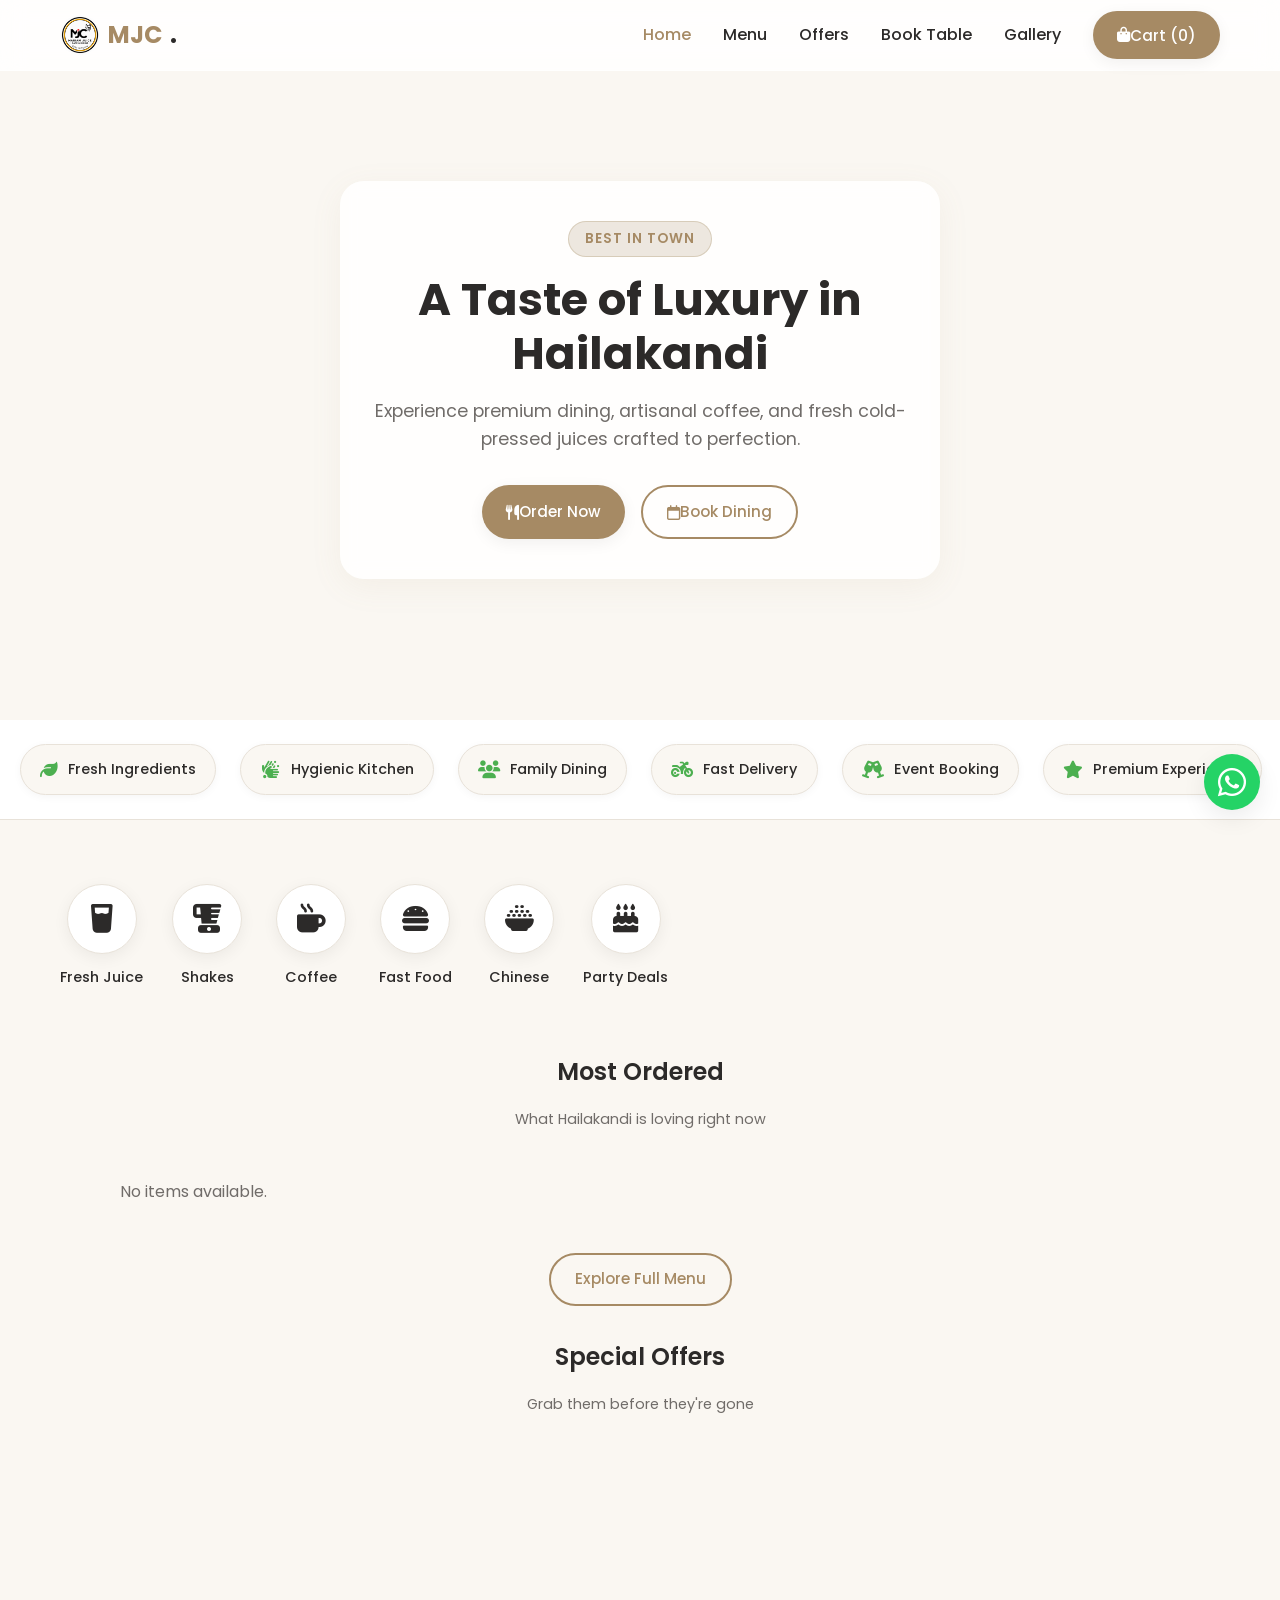
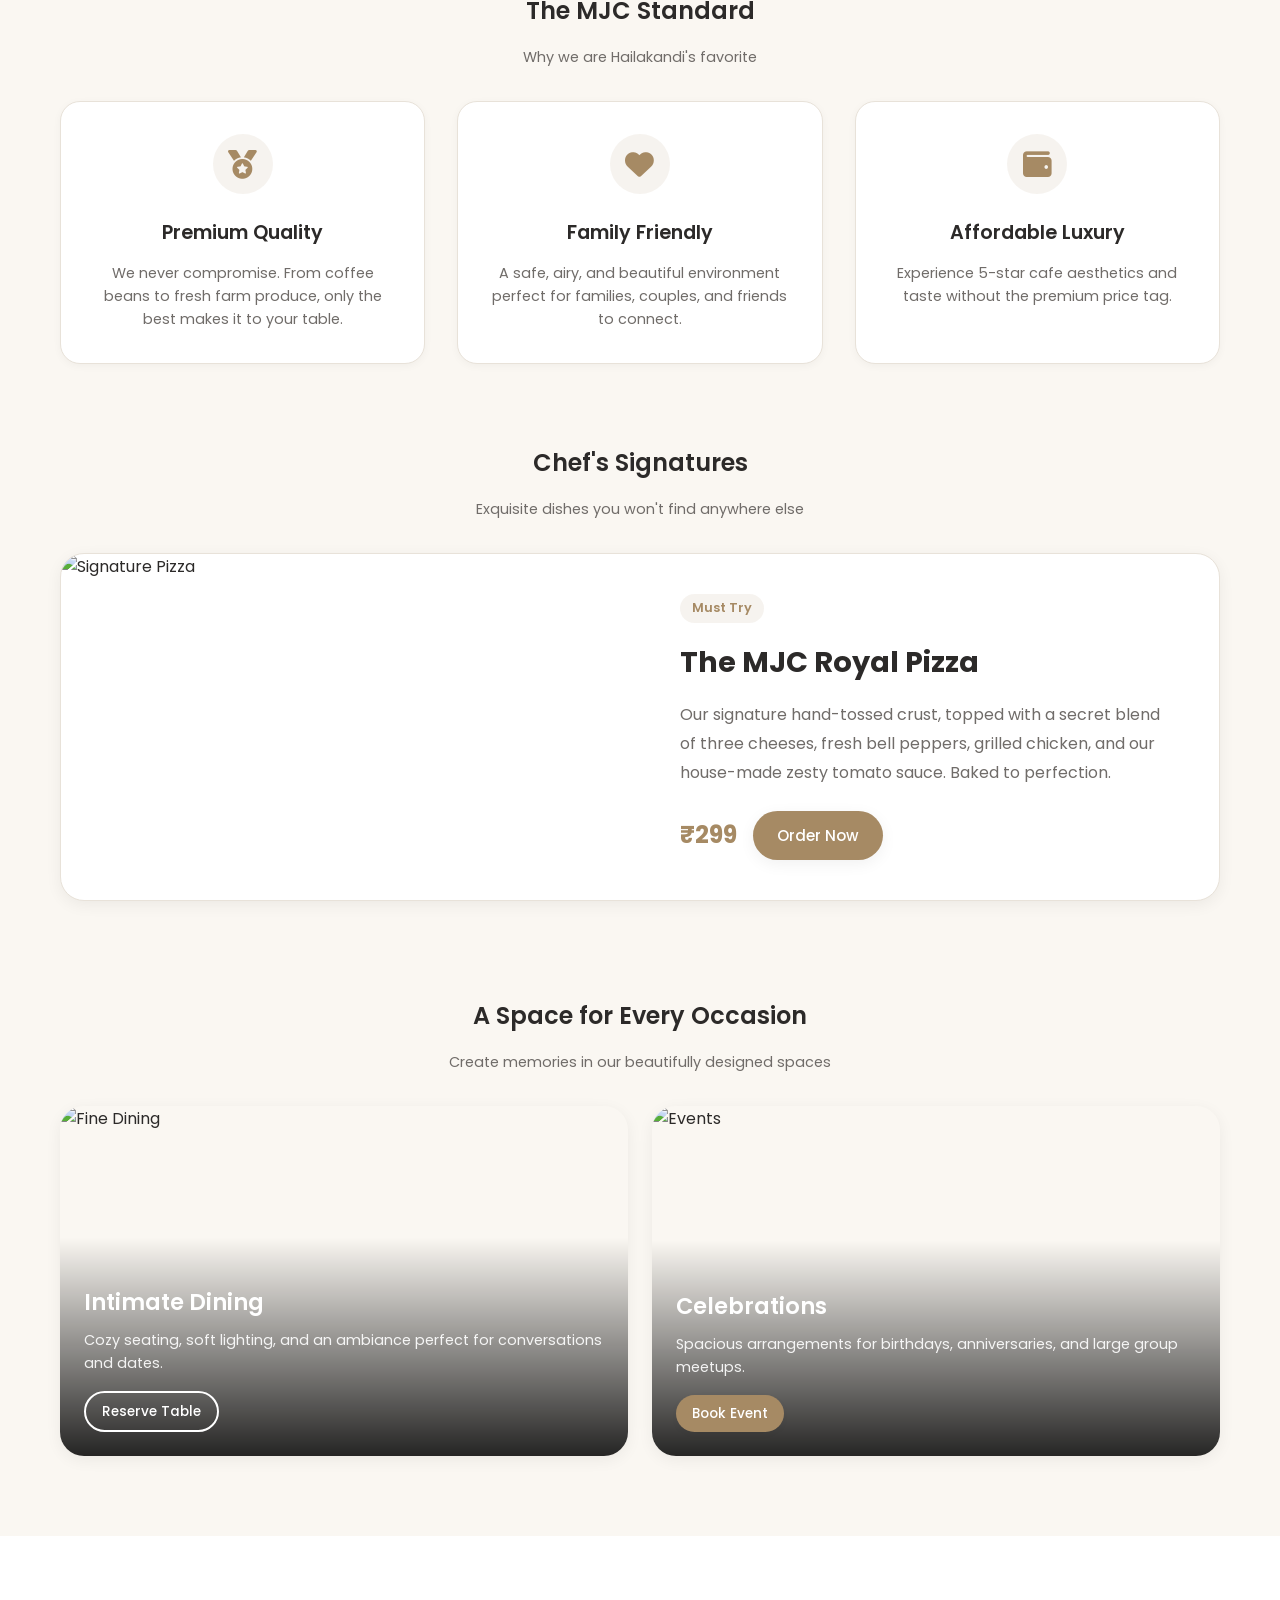
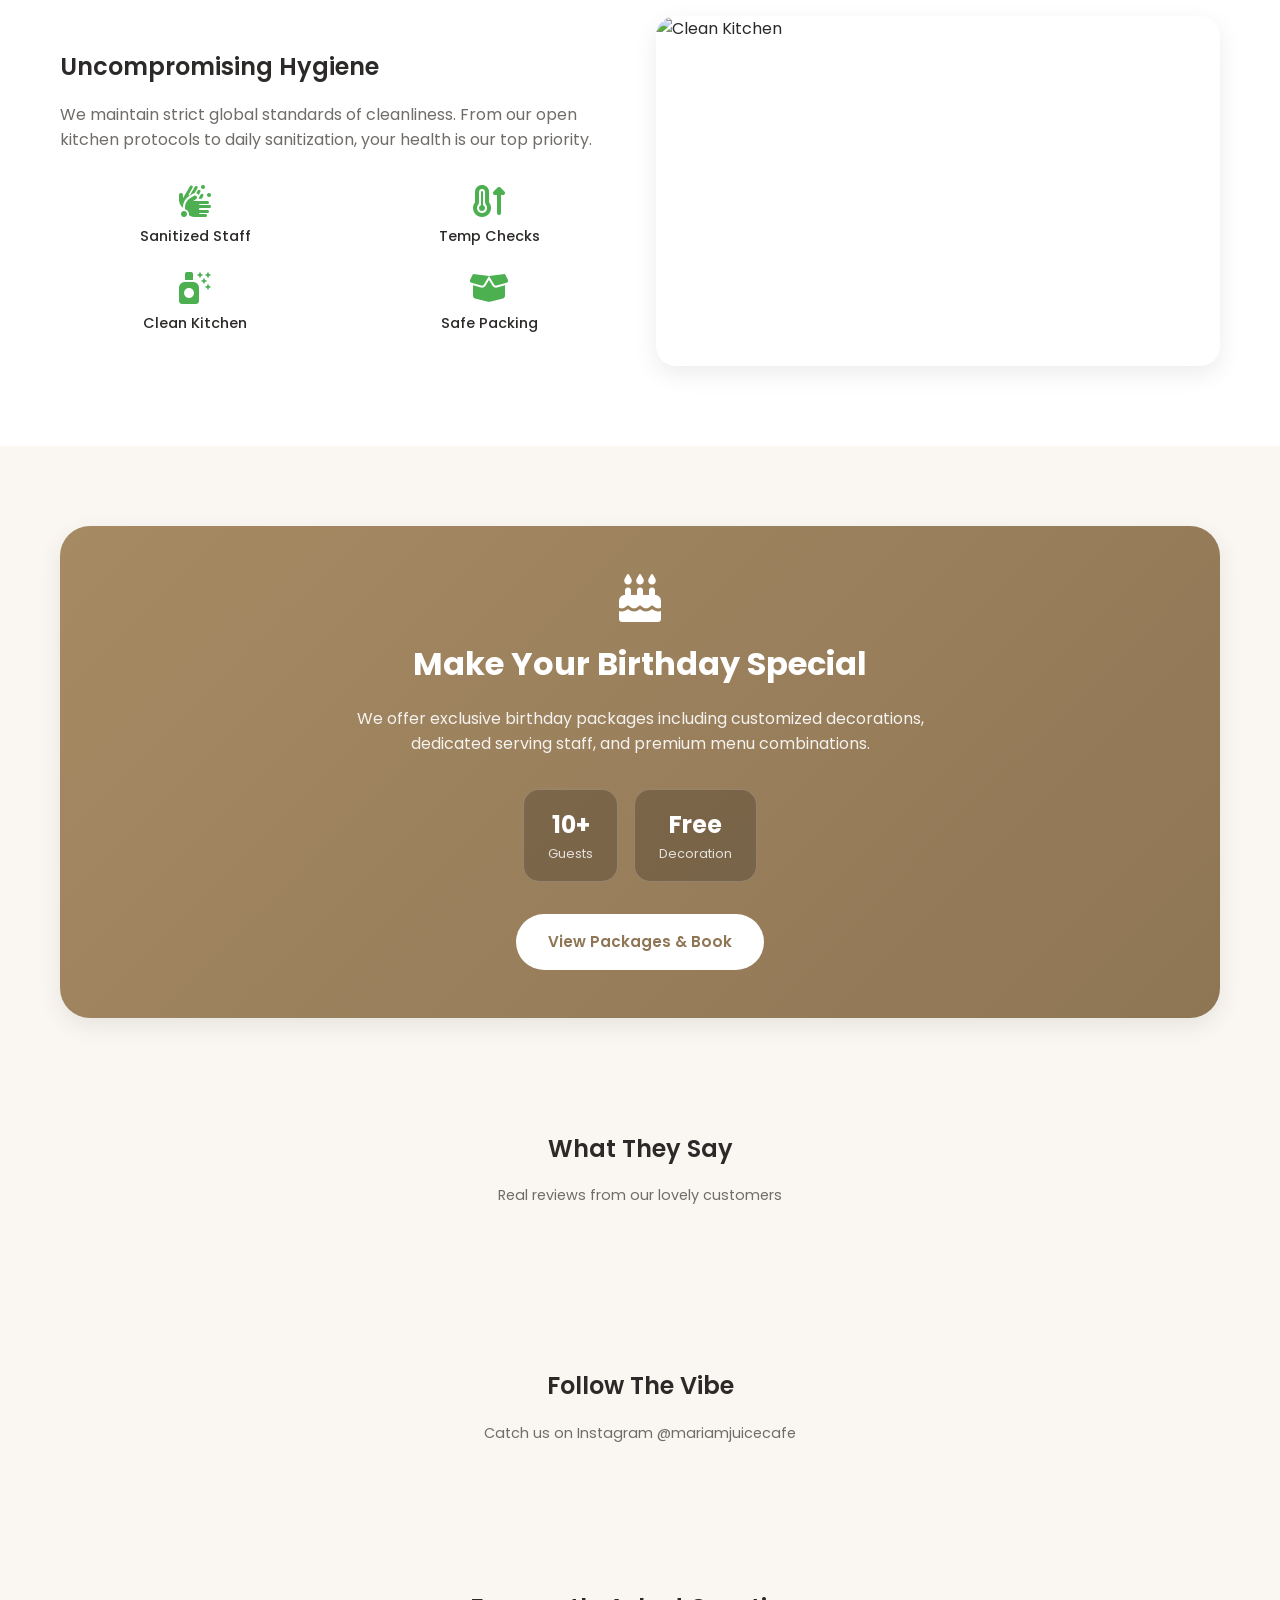
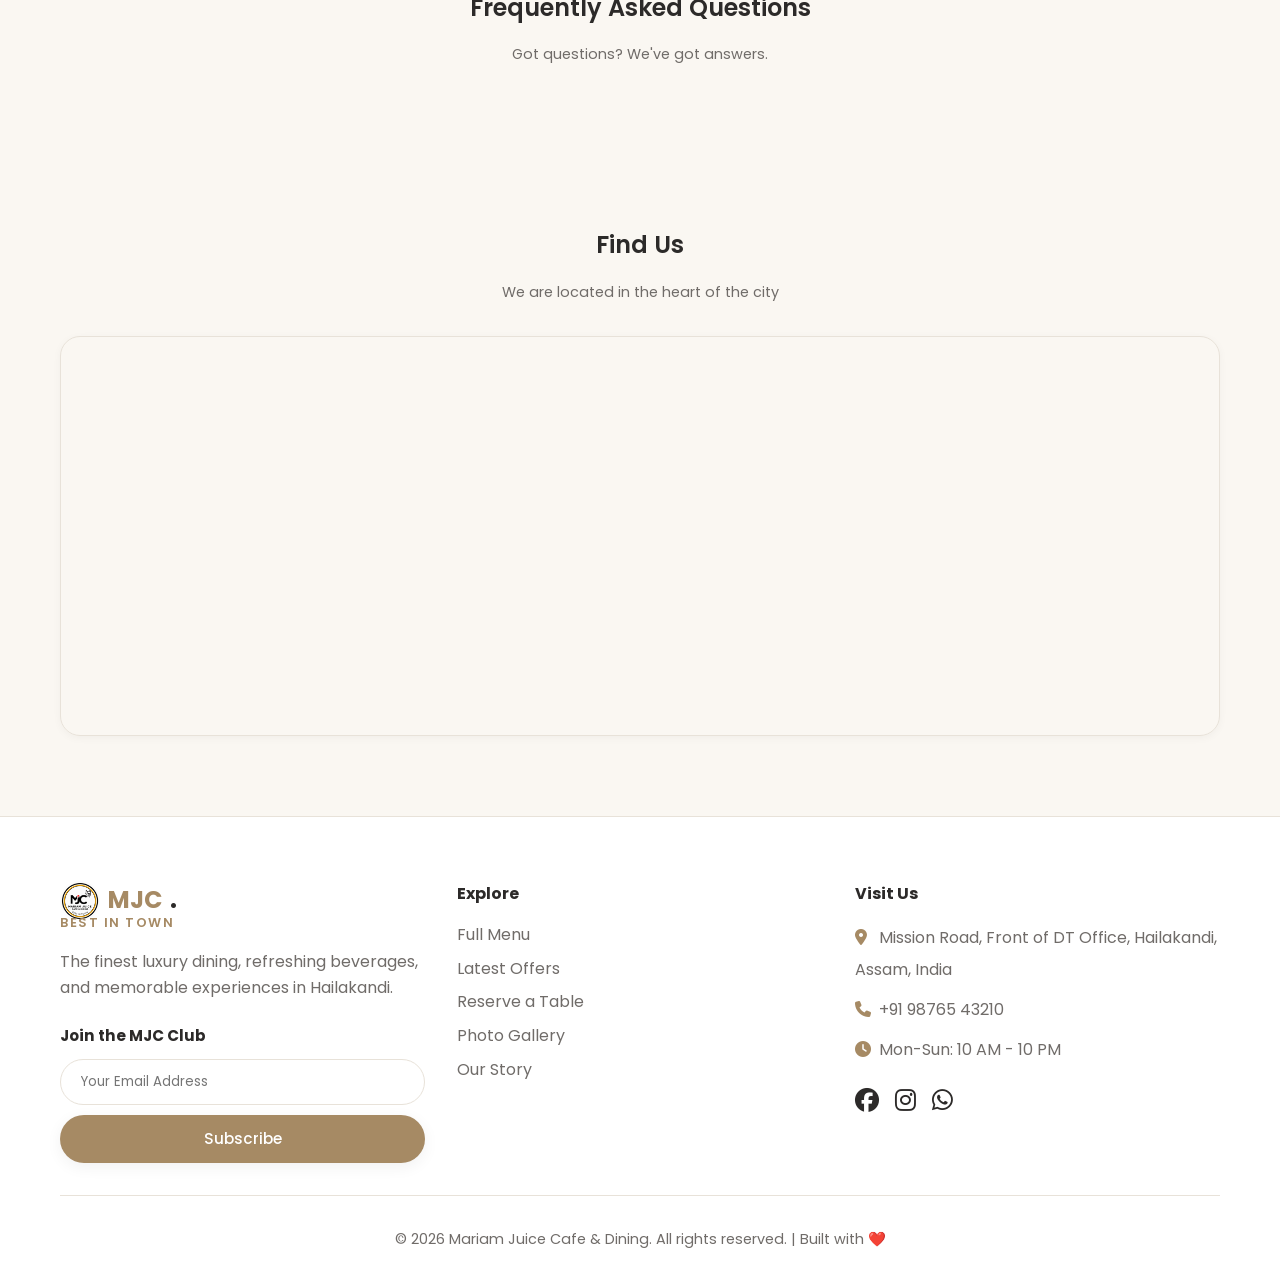
==== commit 0d56c56c: "Update address to Mission Road, Front of DT Office, Hailakandi, Assam, India" ====
--- a/index.html
+++ b/index.html
@@ -321,7 +321,7 @@
                 <div class="footer-links">
                     <h4>Visit Us</h4>
                     <ul style="color: var(--text-light); line-height: 2;">
-                        <li><i class="fa-solid fa-location-dot" style="width: 20px; color: var(--primary-color);"></i> Station Road, Hailakandi, Assam</li>
+                        <li><i class="fa-solid fa-location-dot" style="width: 20px; color: var(--primary-color);"></i> Mission Road, Front of DT Office, Hailakandi, Assam, India</li>
                         <li><i class="fa-solid fa-phone" style="width: 20px; color: var(--primary-color);"></i> +91 98765 43210</li>
                         <li><i class="fa-solid fa-clock" style="width: 20px; color: var(--primary-color);"></i> Mon-Sun: 10 AM - 10 PM</li>
                     </ul>
